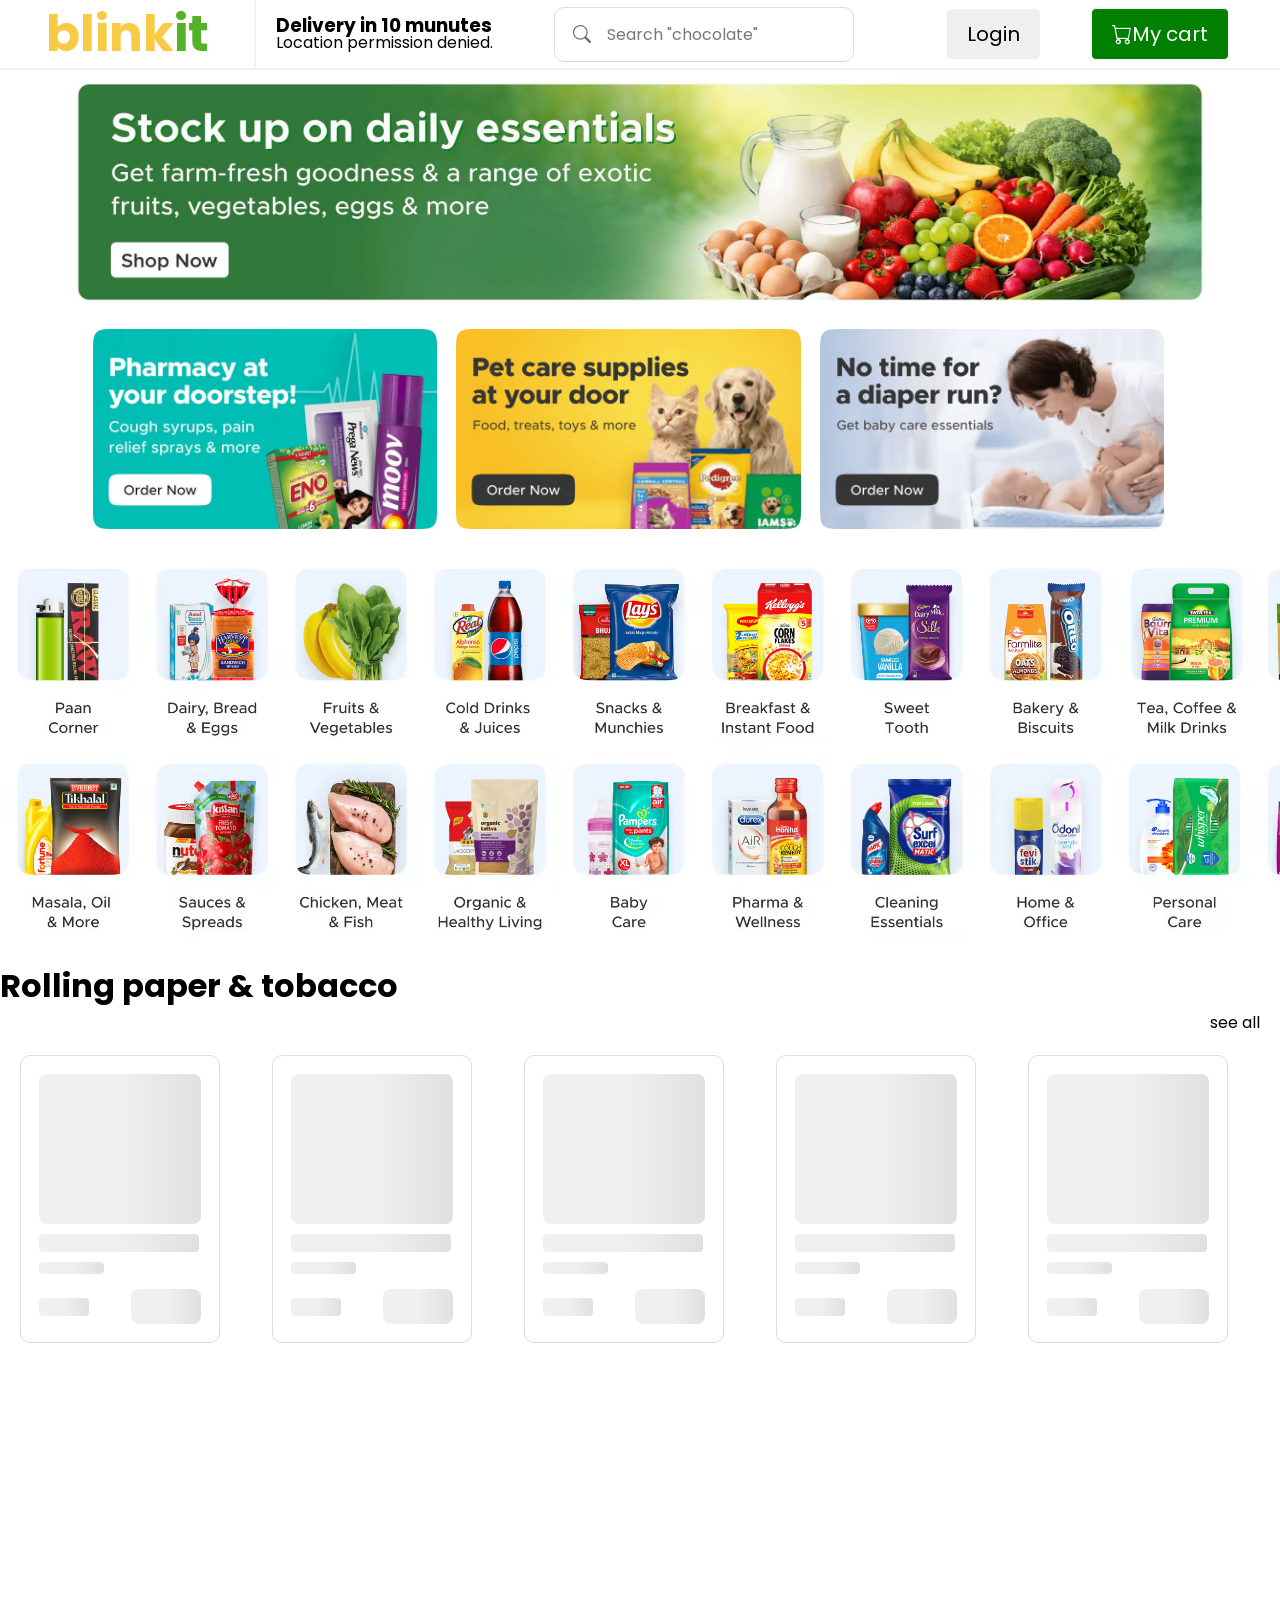
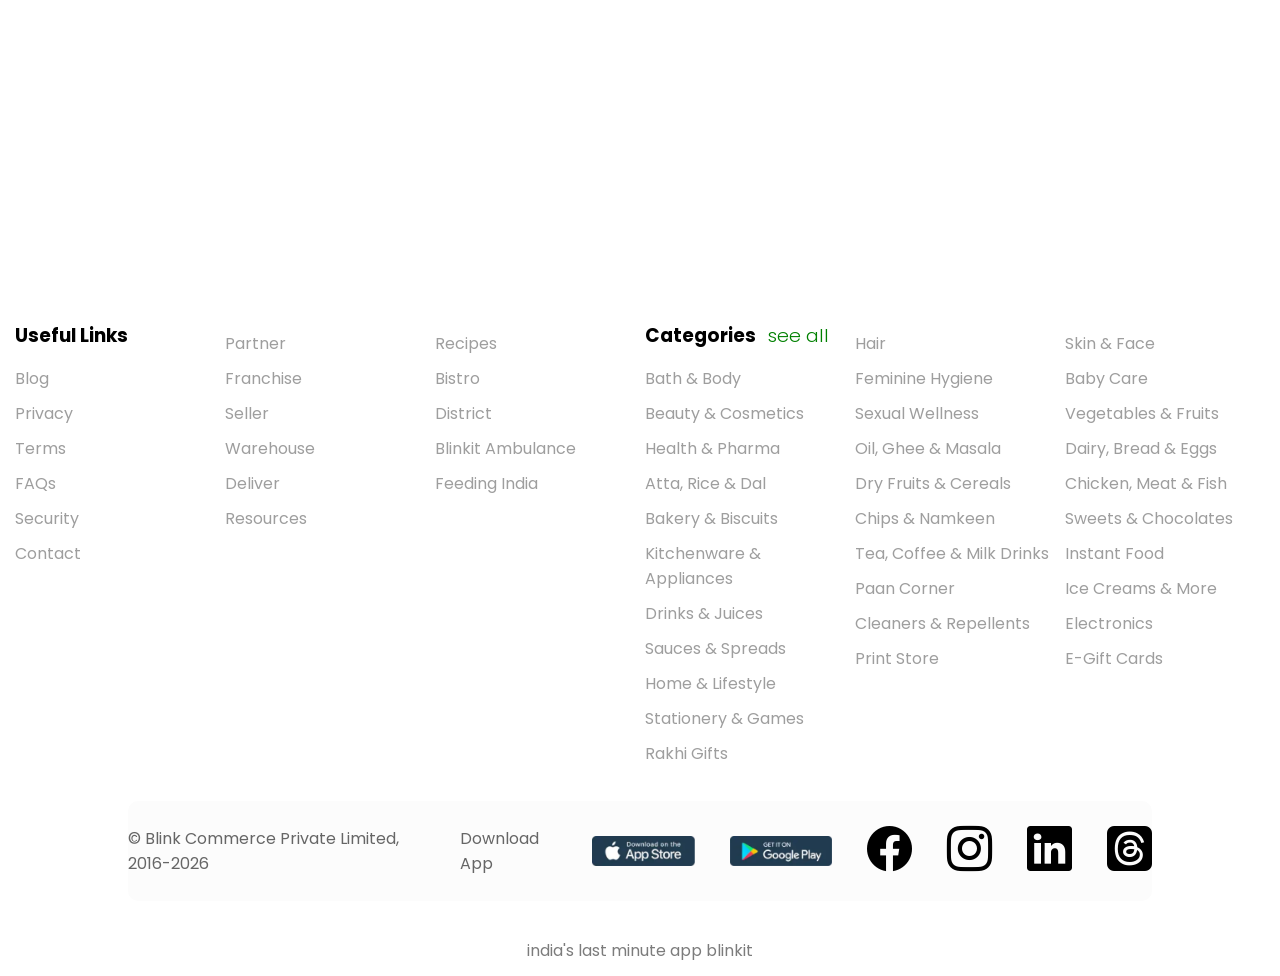
==== index.html @ 720b169a "Initial commit" ====
<!DOCTYPE html>
<html lang="en">

<head>
    <meta charset="UTF-8">
    <meta name="viewport" content="width=device-width, initial-scale=1.0">
    <title>Document</title>
    <link rel="stylesheet" href="style.css">
    <!-- bootstrap icon -->
    <link rel="stylesheet" href="https://cdn.jsdelivr.net/npm/bootstrap-icons@1.13.1/font/bootstrap-icons.min.css">
    <!-- font fmaily -->
    <link rel="preconnect" href="https://fonts.googleapis.com">
    <link rel="preconnect" href="https://fonts.gstatic.com" crossorigin>
    <link
        href="https://fonts.googleapis.com/css2?family=Archivo+Black&family=Cedarville+Cursive&family=Pliant:ital,wght@0,100..900;1,100..900&family=Poppins:ital,wght@0,100;0,200;0,300;0,400;0,500;0,600;0,700;0,800;0,900;1,100;1,200;1,300;1,400;1,500;1,600;1,700;1,800;1,900&display=swap"
        rel="stylesheet">
</head>

<body>
    <div class="outer">
        <!-- heder start -->
        <div class="header-container">
            <div class="logo">
                <span class="blink">blink</span> <span class="it">it</span>
            </div>
            <div class="location-header">
                <h3>Delivery in 10 munutes</h3>
                <p id="location"></p>
            </div>
            <div class="header-search-outer">
                <div class="search-box">
                    <i class="bi bi-search"></i>
                    <div class="placeholder-box">
                        <span id="placeholder">Search "chocolate"</span>
                    </div>
                    <input type="text" id="search">
                </div>
            </div>
            <div class="action-header">
                <button onclick="openlogin()" class="login-btn">Login</button>
                <button onclick="opencart()" class="cart-btn"><i class="bi bi-cart"></i>My cart</button>
            </div>
            <a href="login.html">
                <div class="profile-icon">
                    <i class="bi bi-person-circle"></i>
                </div>
            </a>


        </div>

        <!-- header end -->

        <!-- hero section start -->

        <div class="hero-img-top">
            <img src="image/home-page-img-1.jpg" alt="">
        </div>
        <div class="hero-img-row-2">
            <img src="image/home-page-img-2.avif" alt="">
            <img src="image/home-page-img-3.avif" alt="">
            <img src="image/home-page-img-4.avif" alt="">
        </div>
        <!-- hero section end -->
        <div class="login-overlay" id="login-overlay"></div>
        <div class="login" id="login">
            <button id="login-back-btn" onclick="loginback()"><i class="bi bi-arrow-left"></i></button>
            <div class="main-login">
                <img src="image/app_logo.svg" alt="">
                <h2>India's last minute app</h2>
                <p>Log in or Sign up</p>
                <div class="phone-box">
                    <span>+91</span>
                    <input type="tel" placeholder="Enter your number" maxlength="10">
                </div>
                <button id="Continue-btn">Continue</button>
            </div>
            <div class="login-footer">
                <p>By continuing, you agree to our Terms of service & Privacy policy</p>

            </div>

        </div>
        <!-- product start -->
        <div class="product-container-1">
            <img src="image/p-1.avif" alt="">
            <img src="image/p-2.avif" alt="">
            <img src="image/p-3.avif" alt="">
            <img src="image/p-4.avif" alt="">
            <img src="image/p-5.avif" alt="">
            <img src="image/p-6.avif" alt="">
            <img src="image/p-7.avif" alt="">
            <img src="image/p-8.avif" alt="">
            <img src="image/p-9.avif" alt="">
            <img src="image/p-10.avif" alt="">
            <img src="image/p-11.avif" alt="">
            <img src="image/p-12.avif" alt="">
            <img src="image/p-13.avif" alt="">
            <img src="image/p-14.avif" alt="">
            <img src="image/p-15.avif" alt="">
            <img src="image/p-16.avif" alt="">
            <img src="image/p-17.avif" alt="">
            <img src="image/p-18.avif" alt="">
            <img src="image/p-19.avif" alt="">
            <img src="image/p-20.avif" alt="">
        </div>



        <!-- product end -->
        <!-- rolling paper &tobacco start -->
        <div class="header-row-1">
            <h1>Rolling paper & tobacco</h1>
            <span>see all</span>
        </div>
        <!-- skelton start -->

        <div class="product-skelton-outer" id="product-skelton-outer">
            <div class="skelton-card">
                <div class="sk-img shin"></div>
                <div class="sk-time-bedge shin"></div>
                <div class="sk-tittle shin"></div>
                <div class="sk-qty shin"></div>
                <div class="sk-btns">
                    <div class="sk-price shin"></div>
                    <div class="sk-product-btn shin"></div>

                </div>
            </div>
            <div class="skelton-card">
                <div class="sk-img shin"></div>
                <div class="sk-time-bedge shin"></div>
                <div class="sk-tittle shin"></div>
                <div class="sk-qty shin"></div>
                <div class="sk-btns">
                    <div class="sk-price shin"></div>
                    <div class="sk-product-btn shin"></div>

                </div>
            </div>
            <div class="skelton-card">
                <div class="sk-img shin"></div>
                <div class="sk-time-bedge shin"></div>
                <div class="sk-tittle shin"></div>
                <div class="sk-qty shin"></div>
                <div class="sk-btns">
                    <div class="sk-price shin"></div>
                    <div class="sk-product-btn shin"></div>

                </div>
            </div>
            <div class="skelton-card">
                <div class="sk-img shin"></div>
                <div class="sk-time-bedge shin"></div>
                <div class="sk-tittle shin"></div>
                <div class="sk-qty shin"></div>
                <div class="sk-btns">
                    <div class="sk-price shin"></div>
                    <div class="sk-product-btn shin"></div>

                </div>
            </div>
            <div class="skelton-card">
                <div class="sk-img shin"></div>
                <div class="sk-time-bedge shin"></div>
                <div class="sk-tittle shin"></div>
                <div class="sk-qty shin"></div>
                <div class="sk-btns">
                    <div class="sk-price shin"></div>
                    <div class="sk-product-btn shin"></div>

                </div>
            </div>
        </div>





        <!-- skelton end -->
        <div class="product-row" id="product-row">

            <div class="product-card">
                <div class="product-img">
                    <img src="image/p-21.avif" alt="Product">
                </div>
                <div class="time-badge">
                    8 MINS
                </div>
                <h3>Perfect Rolled Cones (Natural) - Bongchie</h3>
                <p class="qty">3 pcs</p>
                <div class="bottom">
                    <span class="price">₹45</span>
                    <button class="add-btn">ADD</button>
                </div>
            </div>
            <div class="product-card">
                <div class="product-img">
                    <img src="image/p-22.avif" alt="Product">
                </div>
                <div class="time-badge">
                    8 MINS
                </div>
                <h3>Beanly Choco Hazelnut Spread with Breadsticks</h3>
                <p class="qty">3 pcs</p>
                <div class="bottom">
                    <span class="price">₹45</span>
                    <button class="add-btn">ADD</button>
                </div>
            </div>
            <div class="product-card">
                <div class="product-img">
                    <img src="image/p-77.avif" alt="Product">
                </div>
                <div class="time-badge">
                    8 MINS
                </div>
                <h3>Too Yumm Cheese Balls Puffs (No Palm Oil)
                </h3>
                <p class="qty">3 pcs</p>
                <div class="bottom">
                    <span class="price">₹45</span>
                    <button class="add-btn">ADD</button>
                </div>
            </div>
            <div class="product-card">
                <div class="product-img">
                    <img src="image/p-33.avif" alt="Product">
                </div>
                <div class="time-badge">
                    8 MINS
                </div>
                <h3>Red Rock Deli Baked Chips (Risotto) 40% Less Fat Snacks</h3>
                <p class="qty">3 pcs</p>
                <div class="bottom">
                    <span class="price">₹45</span>
                    <button class="add-btn">ADD</button>
                </div>
            </div>
            <div class="product-card">
                <div class="product-img">
                    <img src="image/p-44.avif" alt="Product">
                </div>
                <div class="time-badge">
                    8 MINS
                </div>
                <h3>Beanly Dark Chocolate Spread with Breadsticks</h3>
                <p class="qty">3 pcs</p>
                <div class="bottom">
                    <span class="price">₹45</span>
                    <button class="add-btn">ADD</button>
                </div>
            </div>

        </div>

        <!-- rolling paper &tobacco end -->



    </div>
    <!-- sidebar cart -->
    <div class="cart-overlay" id="cart-overlay"></div>
    <div class="cart-outer" id="cart-outer">
        <div class="cart-header">
            <button class="left" onclick="closecart()">
                <i class="bi bi-arrow-left"></i>
                <span>My cart</span>
            </button>
            <div class="right">
                <i class="bi bi-cart-check"></i>
                <span>Share</span>
            </div>
        </div>
        <div class="items">
            <div class="card">
                <img src="image/15-mins-filled.png" alt="">
                <div class="item-text">
                    <h4>Delivery in 8 minutes</h4>
                    <span>Shipment of 1 item</span>
                </div>
            </div>
            <div class="card">
                <img id="my-cart-img" src="image/amul.avif" alt="">
                <div class="item-text">
                    <h4>Amul Taaza Toned</h4>
                    <span> milk 500 ml</span>
                    <p>₹30</p>
                </div>
                <div class="item-btn">
                    <button>-</button>
                    <span>1</span>
                    <button>+</button>
                </div>
            </div>
        </div>
        <div class="bills">
            <h4>Bill details</h4>
            <div class="items-bills">
                <span>Items total</span>
                <span>₹30</span>
            </div>
            <div class="items-bills">
                <span>Delivery charge</span>
                <span>₹25</span>
            </div>
            <div class="items-bills">
                <span>Handling charge</span>
                <span>₹2</span>
            </div>
            <div class="grand-total">
                <span>Grand total</span>
                <span>₹57</span>
            </div>
        </div>
        <div class="policy">
            <h4>Cancellation Policy</h4>
            <p>Orders cannot be cancelled once packed for delivery. In case of unexpected delays, a refund will be
                provided, if applicable.</p>
        </div>
        <div class="cart-footer">
            <div class="footer-bill">
                <div class="total">
                    <span>₹57</span>
                    <p>TOTAL</p>
                </div>
                <span>Login to Proceed></span>
            </div>

        </div>
    </div>
    <div class="phone-footer">
        <h1>india's last minute app ❤️</h1>
    </div>
    <div class="blinkit">
        <h1>blinkit</h1>
    </div>
    <div class="footer">
        <div class="col-footer">
            <h3>Useful Links</h3>
            <p>Blog</p>
            <p>Privacy</p>
            <p>Terms</p>
            <p>FAQs</p>
            <p>Security</p>
            <p>Contact</p>
        </div>
        <div class="col-footer">
            <p>Partner</p>
            <p>Franchise</p>
            <p>Seller</p>
            <p>Warehouse</p>
            <p>Deliver</p>
            <p>Resources</p>
        </div>
        <div class="col-footer">
            <p>Recipes</p>
            <p>Bistro</p>
            <p>District</p>
            <p>Blinkit Ambulance</p>
            <p>Feeding India</p>
        </div>
        <div class="col-footer">
            <h3>Categories &nbsp; <span>see all</span></h3>
            <p>Bath & Body</p>
            <p>Beauty & Cosmetics</p>
            <p>Health & Pharma</p>
            <p>Atta, Rice & Dal</p>
            <p>Bakery & Biscuits</p>
            <p>Kitchenware & Appliances</p>
            <p>Drinks & Juices</p>
            <p>Sauces & Spreads</p>
            <p>Home & Lifestyle</p>
            <p>Stationery & Games</p>
            <p>Rakhi Gifts</p>
        </div>
        <div class="col-footer">
            <p>Hair</p>
            <p>Feminine Hygiene</p>
            <p>Sexual Wellness</p>
            <p>Oil, Ghee & Masala</p>
            <p>Dry Fruits & Cereals</p>
            <p>Chips & Namkeen</p>
            <p>Tea, Coffee & Milk Drinks</p>
            <p>Paan Corner</p>
            <p>Cleaners & Repellents</p>
            <p>Print Store</p>
        </div>
        <div class="col-footer">
            <p>Skin & Face</p>
            <p>Baby Care</p>
            <p>Vegetables & Fruits</p>
            <p>Dairy, Bread & Eggs</p>
            <p>Chicken, Meat & Fish</p>
            <p>Sweets & Chocolates</p>
            <p>Instant Food</p>
            <p>Ice Creams & More</p>
            <p>Electronics</p>
            <p>E-Gift Cards</p>
        </div>

    </div>
    <div class="social-footer">
        <div class="download-footer">
            <span>© Blink Commerce Private Limited, 2016-2026</span>
            <p>Download App</p>
            <img src="image/app store footer.webp" alt="">
            <img src="image/google play footer.webp" alt="">
            <i class="bi bi-facebook"></i>
            <i class="bi bi-instagram"></i>
            <i class="bi bi-linkedin"></i>
            <i class="bi bi-threads-fill"></i>

        </div>

    </div>

    <div class="last-line">
        <p>india's last minute app blinkit</p>
    </div>

    <script src="script.js"></script>
</body>

</html>
---- style.css ----
* {
    margin: 0;
    padding: 0;
    box-sizing: border-box;
    font-family: "poppins", sans-serif;
}

:root {
    --text-color: black;
    --logo-font-size: 50px;
    --logo-font-weight: bold;
    --logo-color-1: #F8CB46;
    --logo-color-2: #54B226;
}

.header-container {
    height: 70px;
    width: 100%;
    display: flex;
    align-items: center;
    border-bottom: 2px solid #F2F2F2;
}

.logo {
    height: 100%;
    width: 20%;
    display: flex;
    align-items: center;
    justify-content: center;
    font-size: var(--logo-font-size);
    font-weight: var(--logo-font-weight);
    border-right: 2px solid #F2F2F2;
}

.logo .blink {
    color: var(--logo-color-1);

}

.logo .it {
    color: var(--logo-color-2);
}

.location-header {
    height: 100%;
    width: 20%;
    display: flex;
    align-items: center;
    justify-content: center;
    flex-direction: column;
    line-height: 1;
    overflow: hidden;
}

.header-search-outer {
    height: 100%;
    width: 30%;
    display: flex;
    align-items: center;
    justify-content: center;

}

.search-box {
    width: 300px;
    height: 55px;
    border: 1px solid #ddd;
    border-radius: 10px;
    display: flex;
    align-items: center;
    padding: 0 18px;
    position: relative;
}

.search-box i {
    font-size: 18px;
    color: #666;
}

.placeholder-box {
    position: absolute;
    left: 52px;
    width: 250px;
    height: 24px;
    overflow: hidden;
    pointer-events: none;
}

#placeholder {
    position: absolute;
    left: 0;
    top: 0;
    color: #777;
}

input {
    width: 100%;
    height: 100%;
    border: none;
    outline: none;
    background: transparent;
    padding-left: 18px;
    font-size: 16px;
}

.action-header {
    width: 30%;
    height: 100%;
    display: flex;
    align-items: center;
    justify-content: space-evenly;
}

.login-btn {
    border: none;
    outline: none;
    padding: 10px 20px;
    font-size: 20px;
    border-radius: 5px;
    cursor: pointer;
}

.cart-btn {
    border: 1px solid #F2F2F2;
    background-color: green;
    color: white;
    cursor: pointer;
    outline: none;
    padding: 10px 20px;
    font-size: 20px;
    border-radius: 5px;

}

.cart-btn:disabled {
    color: gray;
    background-color: gainsboro;
    cursor: not-allowed;
}

.profile-icon {
    display: none;
}

/* hero setion */
.login {
    position: fixed;
    top: 200px;
    left: 490px;
    background-color: white;
    height: 350px;
    width: 550px;
    border-radius: 10px;
    box-shadow: 0 0 20px rgba(0, 0, 0, .2);
    display: flex;
    display: none;
    z-index: 99999;
}

#login-back-btn {
    margin-bottom: 250px;
    font-size: 20px;
    margin-left: 10px;
    padding: 0px 15px;
    border: none;
    background-color: transparent;

}

.main-login {
    display: flex;
    flex-direction: column;
    align-items: center;
    justify-content: center;
    height: 100%;
    width: 80%;
    position: absolute;
    top: 0;
    left: 55px;
}

.phone-box {
    width: 300px;
    display: flex;
    border: 1px solid;
    padding: 10px 12px;
    margin-top: 10px;
    border-radius: 10px;
    border: 1px solid #CFCFCF;
}

#Continue-btn {
    padding: 14px 20px;
    font-size: 16px;
    width: 300px;
    border-radius: 10px;
    margin-top: 20px;
    border: none;
    background-color: #9C9C9C;
}

.login-footer {
    position: absolute;
    bottom: 0;
    background-color: red;
    padding: 10px 0;
    width: 100%;
    color: #666D7E;
    display: flex;
    align-items: center;
    justify-content: center;
    font-size: 10px;
    background-color: #FBFBFB;
    margin-top: 40px;
}

.login-overlay {
    position: fixed;
    top: 0;
    z-index: 99999;
    background-color: rgba(0, 0, 0, .6);
    height: 100%;
    width: 99%;
    display: none;
}


.hero-img-top {
    display: flex;
    justify-content: center;
}

.hero-img-top img {
    width: 90%;
    height: auto;
}

.hero-img-row-2 {
    margin-left: 78px;

}

.hero-img-row-2 img {
    width: auto;
    height: 200px;
    margin-left: 15px;
    margin-top: 15px;
}

.product-container-1 {
    margin-top: 15px;
    width: 100%;
    display: grid;
    grid-template-columns: repeat(10, 1fr);
}

.product-container-1 img {
    height: 100%;
    width: 140px;
}

/* rolling paper &tobacco start */

.header-row-1 span {
    display: flex;
    justify-content: flex-end;
    margin: 0 20px;
}

.product-row {
    display: grid;
    grid-template-columns: repeat(auto-fit, minmax(230px, 1fr));
    gap: 20px;
    width: 100%;
    padding: 20px;
    visibility: hidden;
}

.product-card {
    width: 270px;
    background: #fff;
    border: 1px solid #ddd;
    border-radius: 15px;
    padding: 18px;
    transition: 0.3s;
}

.product-img {
    display: flex;
    justify-content: center;
    align-items: center;
    height: 200px;
}

.product-img img {
    max-height: 180px;
    object-fit: contain;
}

.time-badge {
    display: inline-block;
    background: #f3f3f3;
    padding: 6px 10px;
    border-radius: 8px;
    font-size: 13px;
    font-weight: 600;
    margin-top: 10px;
}

.product-card h3 {
    margin-top: 15px;
    font-size: 18px;
    line-height: 1.4;
    color: #222;
}

.qty {
    color: #777;
    margin-top: 12px;
    font-size: 16px;
}

.bottom {
    display: flex;
    justify-content: space-between;
    align-items: center;
    margin-top: 20px;
}

.price {
    font-size: 30px;
    font-weight: bold;
    color: #111;
}

.add-btn {
    width: 100px;
    height: 45px;
    border: 2px solid #2e7d32;
    background: white;
    color: #2e7d32;
    font-size: 20px;
    font-weight: bold;
    border-radius: 10px;
    cursor: pointer;
    transition: 0.3s;
}

.add-btn:hover {
    background: #2e7d32;
    color: white;
}



.product-skelton-outer {
    display: grid;
    grid-template-columns: repeat(auto-fit, minmax(230px, 1fr));
    gap: 20px;
    width: 100%;
    padding: 20px;
}

.skelton-card {
    width: 200px;
    background: #fff;
    border: 1px solid #ddd;
    border-radius: 10px;
    padding: 18px;
    transition: 0.3s;
}

.sk-img {
    width: 100%;
    height: 150px;
    border-radius: 8px;
}

.sk-time-bedge {
    width: 160px;
    height: 18px;
    margin: 10px 0;
    border-radius: 4px;
}

.sk-title {
    width: 100%;
    height: 15px;
    border-radius: 4px;
    margin-top: 10px;
    margin-bottom: 8px;
}

.sk-qty {
    width: 40%;
    height: 12px;
    border-radius: 4px;
    margin-bottom: 15px;
}

.sk-btns {
    display: flex;
    justify-content: space-between;
    align-items: center;
}

.sk-price {
    width: 50px;
    height: 18px;
    border-radius: 4px;
}

.sk-product-btn {
    width: 70px;
    height: 35px;
    border-radius: 8px;
}

.shin {
    background: linear-gradient(90deg, #f0f0f0 25%, #e0e0e0 50%, #f0f0f0 75%);
    animation: loading 1.2s infinite;
    background-size: 200% 100%;
}

@keyframes loading {
    0% {
        background-position: 200% 0;
    }

    100% {
        background-position: -200% 0;
    }
}

.cart-outer {
    height: 100vh;
    width: 350px;
    background-color: #F5F7FD;
    box-shadow: 0 0 10 rgba(255, 255, 255, .8);
    position: fixed;
    top: 0px;
    right: 0;
    z-index: 1001;
    box-sizing: border-box;
    overflow-y: auto;
    right: -350px;
}

.cart-overlay {
    position: fixed;
    inset: 0;
    background-color: rgba(0, 0, 0, .6);
    z-index: 1000;
    display: none;
}

.cart-header {
    height: 80px;
    width: 100%;
    background-color: white;
    display: flex;
    align-items: center;
    justify-content: space-between;
    padding: 10px 10px;
    font-size: 20px;
}

.cart-header>.left {
    font-weight: bold;
    cursor: pointer;
    padding: 10px;
    background-color: transparent;
    border: none;
    outline: none;
}

.cart-header>.right {
    font-weight: bold;
    cursor: pointer;
    color: green;
}

.items {
    margin-top: 30px;
    width: 94%;
    margin-left: 10px;
    background-color: white;
    border-radius: 10px;
}

.card {
    display: flex;
    align-items: center;
    gap: 10px;
}

.card>img {
    height: 60px;
}

.item-btn {
    height: 35px;
    width: 70px;
    background-color: #0C831F;
    display: flex;
    align-items: center;
    justify-content: center;
    gap: 10px;
    color: white;
    border-radius: 10px;
}

.item-btn>button {
    color: white;
    background-color: transparent;
    border: none;
}

.bills h4 {
    margin-bottom: 5px;
}

.bills {
    margin-left: 10px;
    padding-top: 10px;
    margin-top: 20px;
    width: 94%;
    background-color: white;
    padding-left: 15px;
    border-radius: 10px;
}

.items-bills {
    display: flex;
    align-items: center;
    justify-content: space-between;
    padding-right: 15px;
}

.grand-total {
    margin-top: 5px;
    display: flex;
    align-items: center;
    justify-content: space-between;
    margin-right: 10px;
    font-weight: bold;
    padding-bottom: 10px;
}

.policy {
    margin-top: 20px;
    background-color: white;
    padding: 20px 0px;
    padding-left: 15px;
    width: 94%;
    margin-left: 10px;
    border-radius: 10px;
}

.policy p {
    font-size: 14px;
}

.cart-footer {
    height: 80px;
    width: 100%;
    background-color: white;
    border-top-left-radius: 15px;
    border-top-right-radius: 15px;
    position: absolute;
    bottom: 0;
    box-shadow: 0 -10px 15px rgba(0, 0, 0, .06);
    display: flex;
    align-items: center;
    justify-content: center;
}

.footer-bill {
    padding: 4px 10px;
    background-color: #0C831F;
    color: white;
    width: 92%;
    border-radius: 10px;
    display: flex;
    justify-content: space-between;
}

.footer {
    height: 500px;
    width: 100%;
    display: flex;
    align-items: center;
    justify-content: center;
    gap: 10px;
}

.col-footer {
    cursor: pointer;
    height: 400px;
    width: 200px;
}

.col-footer span {
    font-weight: 300;
    color: green;
}

.col-footer p {
    margin-top: 10px;
    color: #9E9E9E;
}

.col-footer {
    margin-bottom: 10px;
}

.col-footer h3 {
    margin-bottom: 16px;
}

.social-footer {
    height: 150px;
    width: 100%;
    display: flex;
    align-items: center;
    justify-content: center;
}

.download-footer {
    height: 100px;
    width: 80%;
    background-color: #FCFCFC;
    border-radius: 10px;
    color: #666666;
    display: flex;
    align-items: center;
    justify-content: center;
    gap: 35px;
}

.download-footer i {
    font-size: 45px;
    color: black;
}

.download-footer img {
    height: 30px;
    width: auto;
}

.phone-footer {
    width: 100%;
    background-color: #F9FBFC;
    border-top: 1px solid #F4F6F8;
    color: #C8CFD8;
    display: none;
}

.phone-footer h1 {
    font-size: 50px;
    margin: 50px 20px;
}

.blinkit {
    height: 120px;
    width: 100%;
    color: #C8CFD8;
    border-top: 1px solid #F4F6F8;
    border-bottom: 1px solid #F4F6F8;
    padding-left: 20px;
    display: none;
}
.last-line{
    height: 50px;
    width: 100%;
    background-color: #FFFFFF;
    color: #7C7C7C;
    display: flex;
    align-items: center;
    justify-content: center;
}







@media (max-width:768px) {

    .logo,
    .header-search-outer,
    .action-header {
        display: none;
    }

    .location-header {
        margin-left: 20px;
        width: 100%;
        align-items: self-start;
    }

    .profile-icon {
        display: block;
        font-size: 30px;
    }

    .hero-img-top {
        display: none;
    }

    .hero-img-row-2 {
        display: flex;
        flex-direction: column;
        margin: 0;
        padding: 10px;
    }

    .product-container-1 {
        display: grid;
        grid-template-columns: repeat(auto-fit, minmax(120px, 1fr));
    }

    .product-card {
        width: 100%;
    }
    .social-footer{
        display: none;
    }
    .footer{
        display: none;
    }
    .phone-footer{
        display: block;
    }
    .blinkit{
        display: block;
    }
    #login-page{
        display: block !important;
    }
}
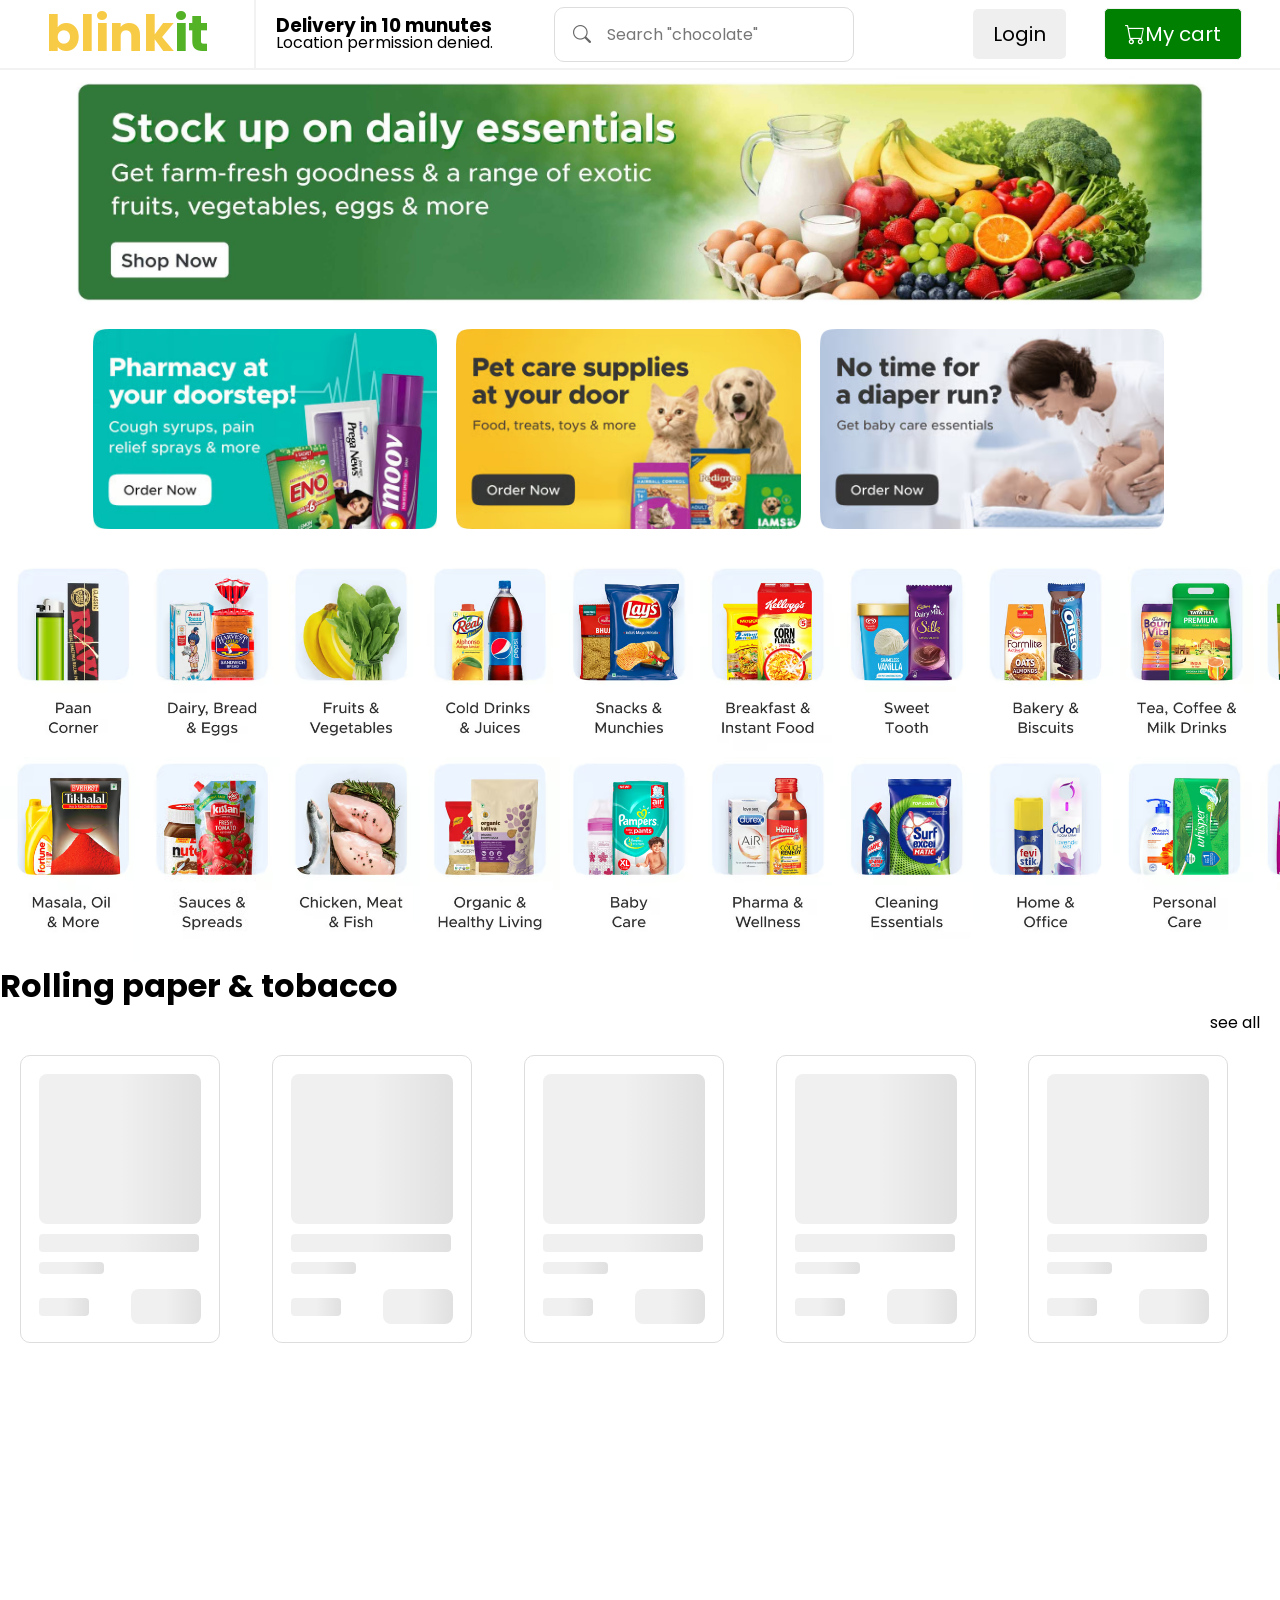
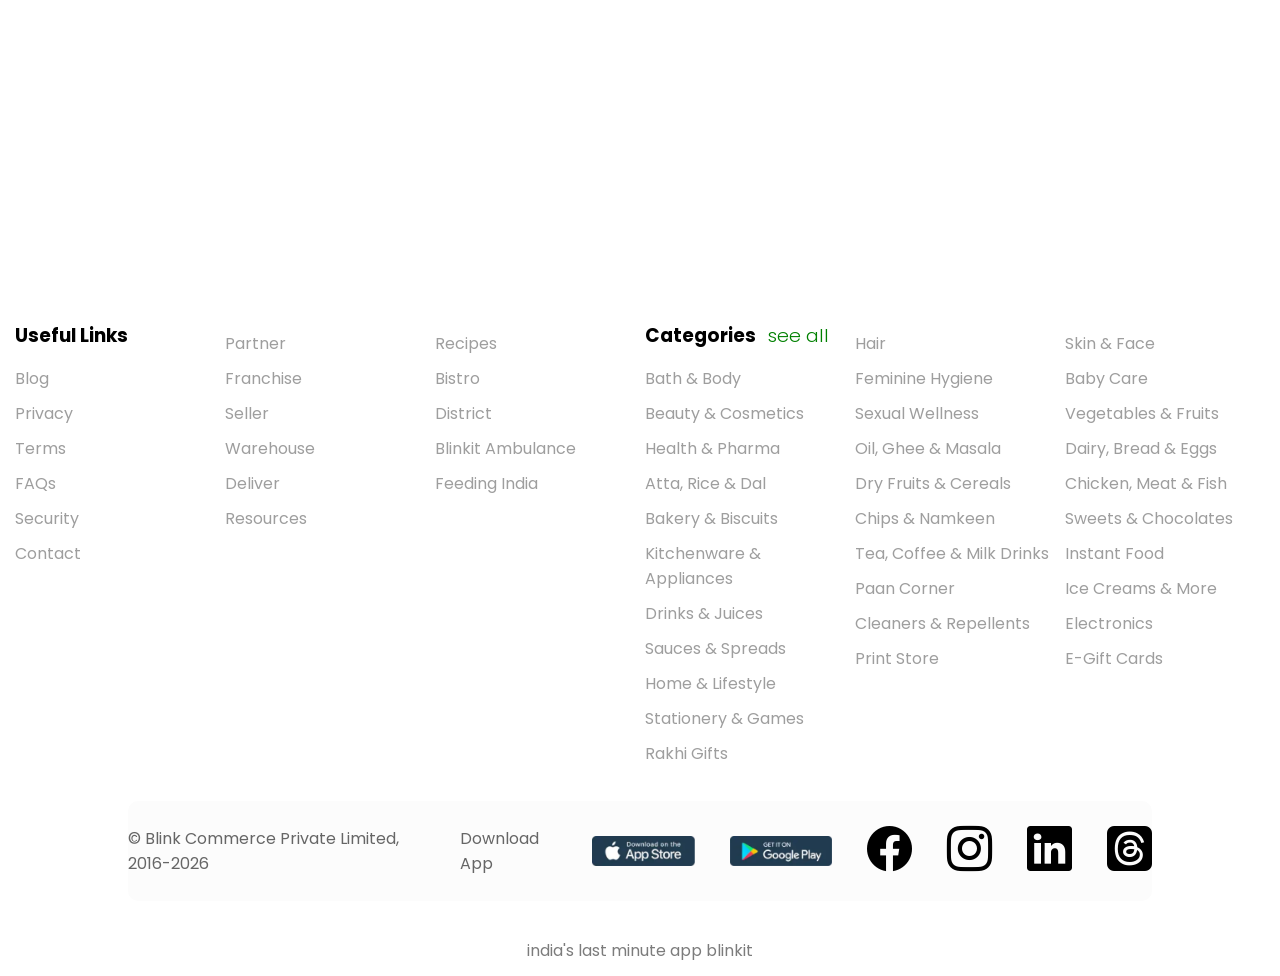
==== commit 77b6be8d: "updated project" ====
--- a/index.html
+++ b/index.html
@@ -5,6 +5,8 @@
     <meta charset="UTF-8">
     <meta name="viewport" content="width=device-width, initial-scale=1.0">
     <title>Document</title>
+    <link rel="manifest" href="manifest.json">
+    <meta name="theme-color" content="#f0f0f0">
     <link rel="stylesheet" href="style.css">
     <!-- bootstrap icon -->
     <link rel="stylesheet" href="https://cdn.jsdelivr.net/npm/bootstrap-icons@1.13.1/font/bootstrap-icons.min.css">
@@ -37,6 +39,7 @@
                 </div>
             </div>
             <div class="action-header">
+                <div id="google_translate"></div>
                 <button onclick="openlogin()" class="login-btn">Login</button>
                 <button onclick="opencart()" class="cart-btn"><i class="bi bi-cart"></i>My cart</button>
             </div>
@@ -420,6 +423,23 @@
     </div>
 
     <script src="script.js"></script>
+    <script src="https://translate.google.com/translate_a/element.js?cb=googleTranslateElementInit"></script>
+
+
+
+    <!--Start of Tawk.to Script-->
+<script type="text/javascript">
+var Tawk_API=Tawk_API||{}, Tawk_LoadStart=new Date();
+(function(){
+var s1=document.createElement("script"),s0=document.getElementsByTagName("script")[0];
+s1.async=true;
+s1.src='https://embed.tawk.to/6a58c4c04d0b791d47300765/1jtlc14i2';
+s1.charset='UTF-8';
+s1.setAttribute('crossorigin','*');
+s0.parentNode.insertBefore(s1,s0);
+})();
+</script>
+<!--End of Tawk.to Script-->
 </body>
 
 </html>
